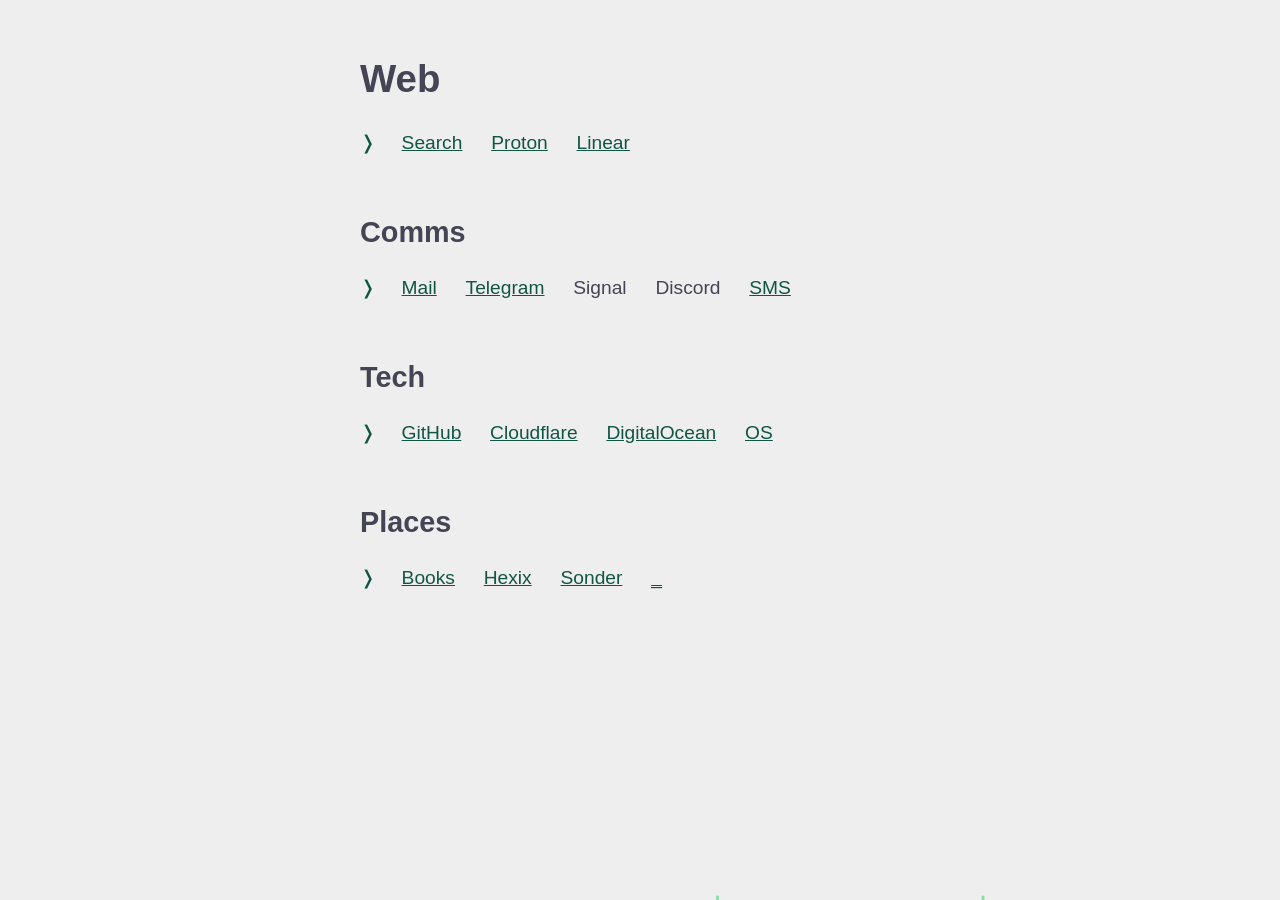
==== index.html @ 9ab38191 "Add favicon.svg" ====
<!DOCTYPE html>
<html lang="en">
    <head>
        <meta charset="utf-8">
        <meta name="viewport" content="width=device-width, initial-scale=1">
        <meta name="description" content="A collection of web links">
        <link rel="icon" href="/favicon.svg" type="image/svg+xml">
        <link rel="stylesheet" href="normalize.css">
        <link rel="stylesheet" href="style.css">
        <title>Web</title>
        <script type='text/javascript' src="simulation.js"></script>
    </head>
    <body>
        <canvas id="simulation"></canvas>
        <div id="web">
            <header>
                <h1>Web</h1>
                <ul>
                    <li><a href="https://duckduckgo.com">Search</a></li>
                    <li><a href="https://account.proton.me">Proton</a></li>
                    <li><a href="https://linear.app/login">Linear</a></li>
                </ul>
            </header>

            <section>
                <h2>Comms</h2>
                <ul>
                    <li><a href="https://mail.proton.me">Mail</a></li>
                    <li><a href="https://web.telegram.org">Telegram</a></li>
                    <li>Signal</li>
                    <li>Discord</li>
                    <li><a href="https://messages.google.com">SMS</a></li>
                </ul>
            </section>

            <section>
                <h2>Tech</h2>
                <ul>
                    <li><a href="https://github.com/mstefanwalker">GitHub</a></li>
                    <li><a href="https://dash.cloudflare.com">Cloudflare</a></li>
                    <li><a href="https://cloud.digitalocean.com">DigitalOcean</a></li>
                    <li><a href="os.html">OS</a></li>
                </ul>
            </section>

            <section>
                <h2>Places</h2>
                <ul>
                    <li><a href="https://books.mste.fan">Books</a></li>
                    <li><a href="https://hexix.net">Hexix</a></li>
                    <li><a href="https://sonder.msw.green">Sonder</a></li>
                    <li><a href="https://www.youtube.com/watch?v=nsZn9AeVBTo">_</a></li>
                </ul>
            </section>
        </div>
   </body>
</html>
---- style.css ----
body {
    background: #eee;
}

#simulation {
    position: fixed;
    top: 0;
    z-index: -1;
}

#web {
    font-family: sans-serif;
    margin: 2.5rem auto;
    max-width: 35rem;
    line-height: 1.6;
    font-size: 1.2rem;
    color: #445;
    padding: 0 1rem;
    backdrop-filter: blur(0.2rem);
}

pre {
    margin: 2rem 0;
    padding: 1rem 1.8rem;
    background: #ced;
    color: #020;
    border-color: #395;
    border-radius: 0 0.4rem 0.4rem 0;
    border-width: 0.2rem;
    border-left-style: solid;
    overflow: auto;
    font-size: 1rem;
}

a {
    color: #154;
}

h1, h2, h3 {
    margin-top: 3.5rem;
    line-height: 1.2;
}

ul:before {
    content: "\276D";
    color: #154;
    position: absolute;
    left: 0;
}

ul {
    display: flex;
    flex-wrap: wrap;
    gap: 1.8rem;
    padding-left: 2.6rem;
    list-style-type: none;
    position: relative;
}

li {
    flex-shrink: 0;
}

hr {
    visibility: hidden;
    margin: 2.3rem;
}
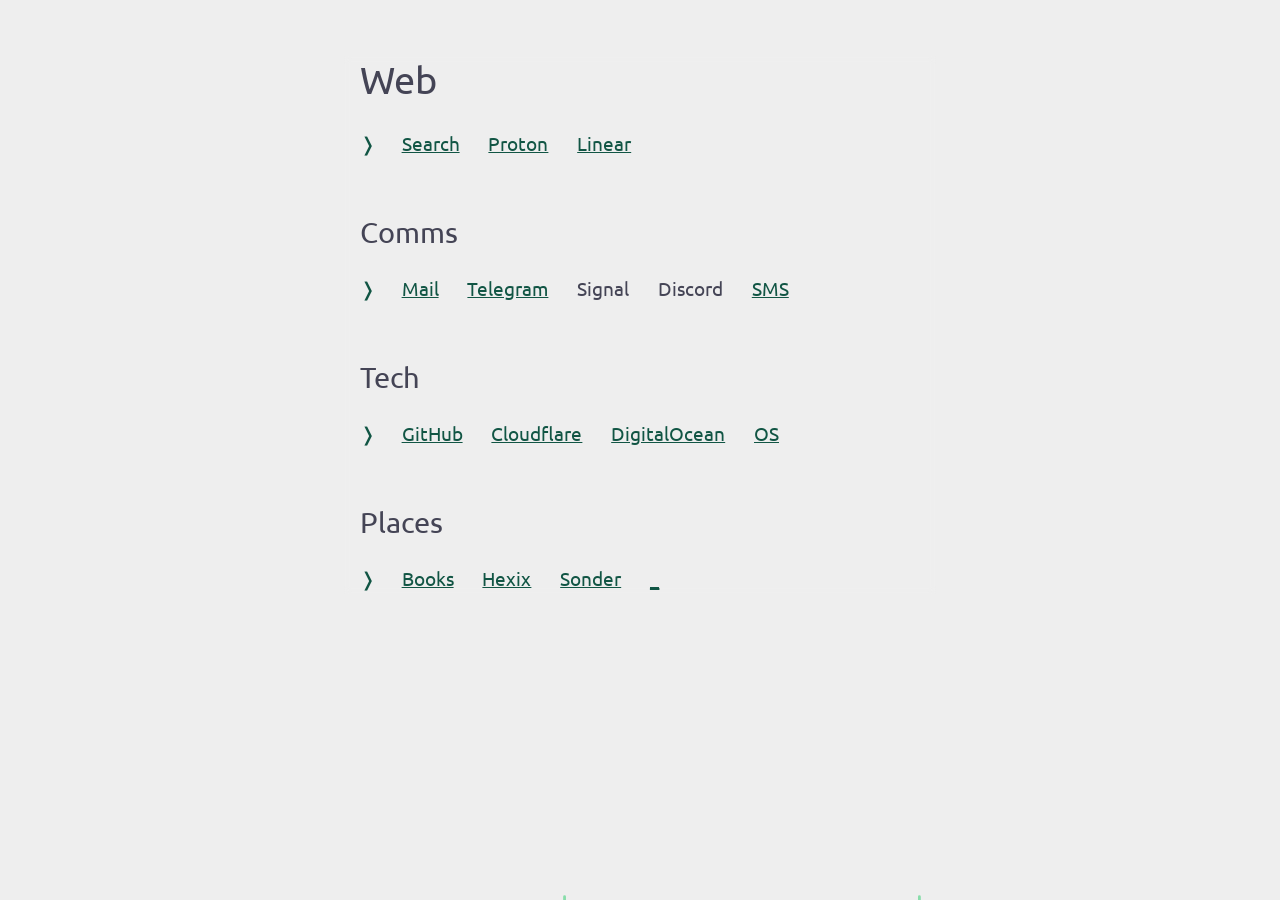
==== commit 7456daa5: "Add ubuntu font" ====
--- a/index.html
+++ b/index.html
@@ -6,6 +6,7 @@
         <meta name="description" content="A collection of web links">
         <link rel="icon" href="/favicon.svg" type="image/svg+xml">
         <link rel="stylesheet" href="normalize.css">
+        <link rel="stylesheet" href="font.css">
         <link rel="stylesheet" href="style.css">
         <title>Web</title>
         <script type='text/javascript' src="simulation.js"></script>
--- a/font.css
+++ b/font.css
@@ -0,0 +1,7 @@
+@font-face {
+    font-family: 'ubuntu';
+    font-style: normal;
+    font-weight: 100 900;
+    src: url(ubuntu-regular-subset.ttf) format('truetype');
+    font-display: swap;
+}
--- a/style.css
+++ b/style.css
@@ -9,7 +9,7 @@
 }
 
 #web {
-    font-family: sans-serif;
+    font-family: ubuntu, sans-serif;
     margin: 2.5rem auto;
     max-width: 35rem;
     line-height: 1.6;
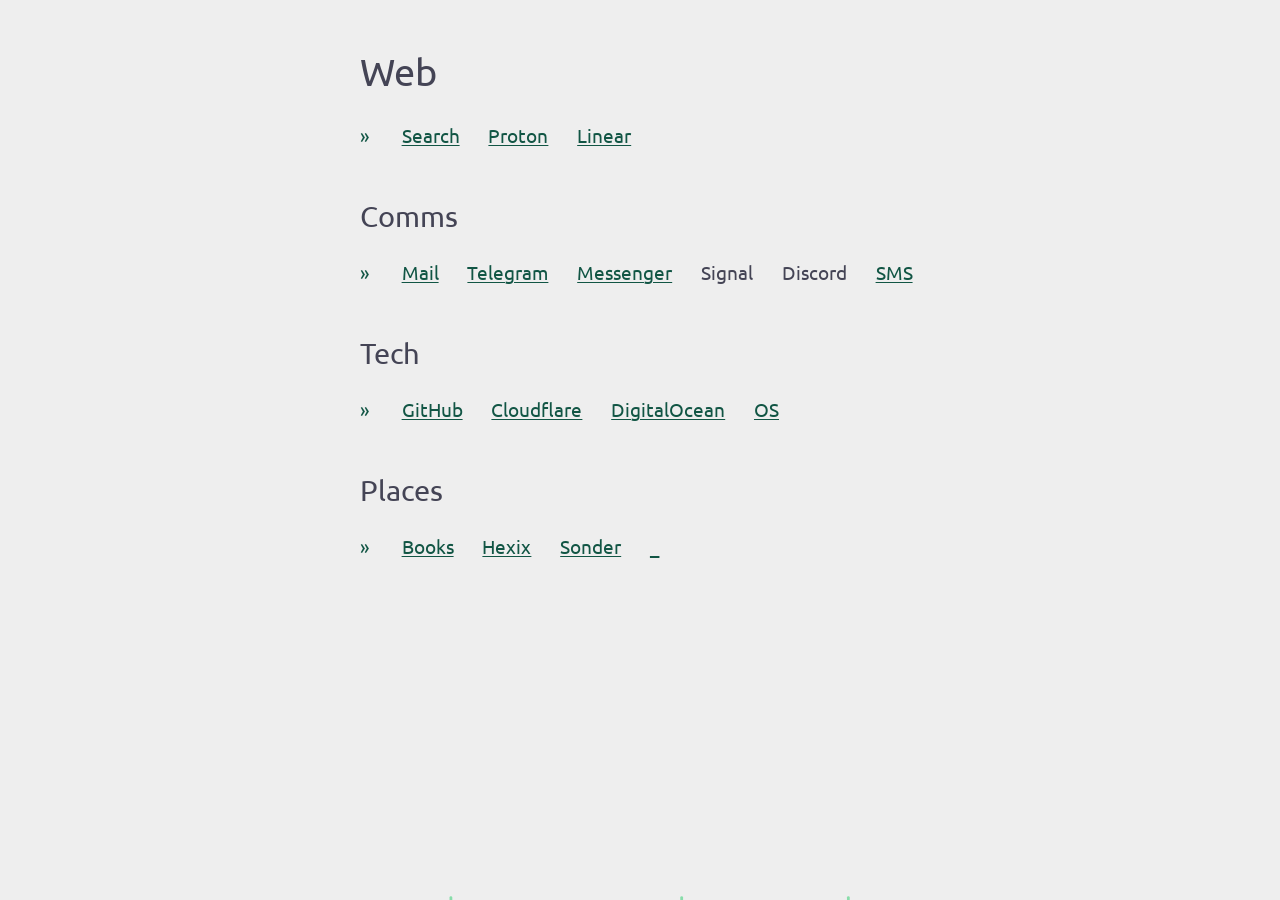
==== commit 0edf35d7: "Add messenger link" ====
--- a/index.html
+++ b/index.html
@@ -28,6 +28,7 @@
                 <ul>
                     <li><a href="https://mail.proton.me">Mail</a></li>
                     <li><a href="https://web.telegram.org">Telegram</a></li>
+                    <li><a href="https://www.messenger.com">Messenger</a></li>
                     <li>Signal</li>
                     <li>Discord</li>
                     <li><a href="https://messages.google.com">SMS</a></li>
--- a/style.css
+++ b/style.css
@@ -15,8 +15,8 @@
     line-height: 1.6;
     font-size: 1.2rem;
     color: #445;
-    padding: 0 1rem;
-    backdrop-filter: blur(0.2rem);
+    padding: 0 2.8rem;
+    text-underline-offset: 0.1rem; /* normalize for chrome */
 }
 
 pre {
@@ -34,15 +34,16 @@
 
 a {
     color: #154;
+    text-decoration-thickness: 0.05rem; /* normalize for chrome mobile */
 }
 
 h1, h2, h3 {
-    margin-top: 3.5rem;
+    margin-top: 3rem;
     line-height: 1.2;
 }
 
 ul:before {
-    content: "\276D";
+    content: "\00BB";
     color: #154;
     position: absolute;
     left: 0;
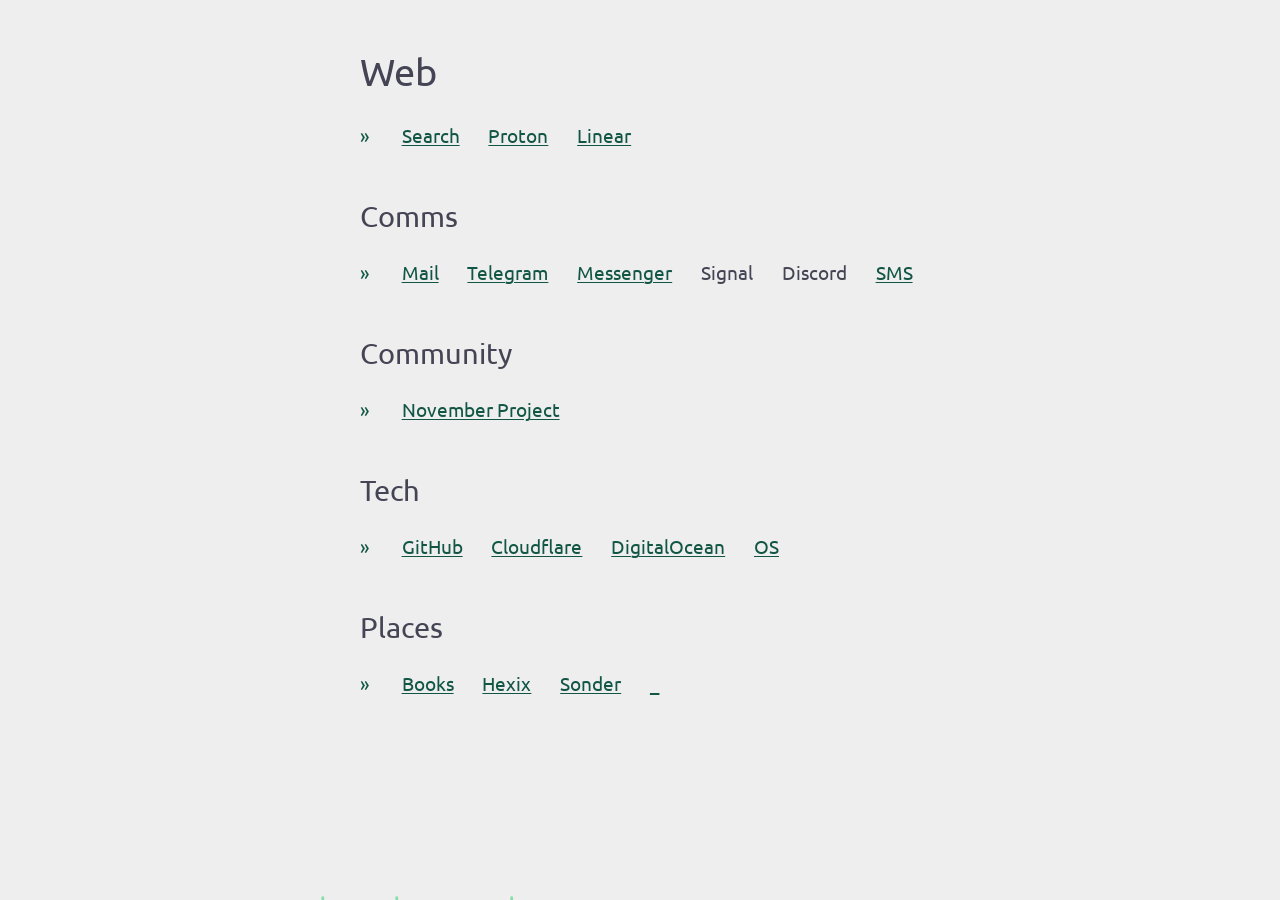
==== commit 42aee01c: "Add November Project link" ====
--- a/index.html
+++ b/index.html
@@ -36,6 +36,13 @@
             </section>
 
             <section>
+                <h2>Community</h2>
+                <ul>
+                    <li><a href="https://www.facebook.com/novemberprojectwoo">November Project</a></li>
+                </ul>
+            </section>
+
+            <section>
                 <h2>Tech</h2>
                 <ul>
                     <li><a href="https://github.com/mstefanwalker">GitHub</a></li>
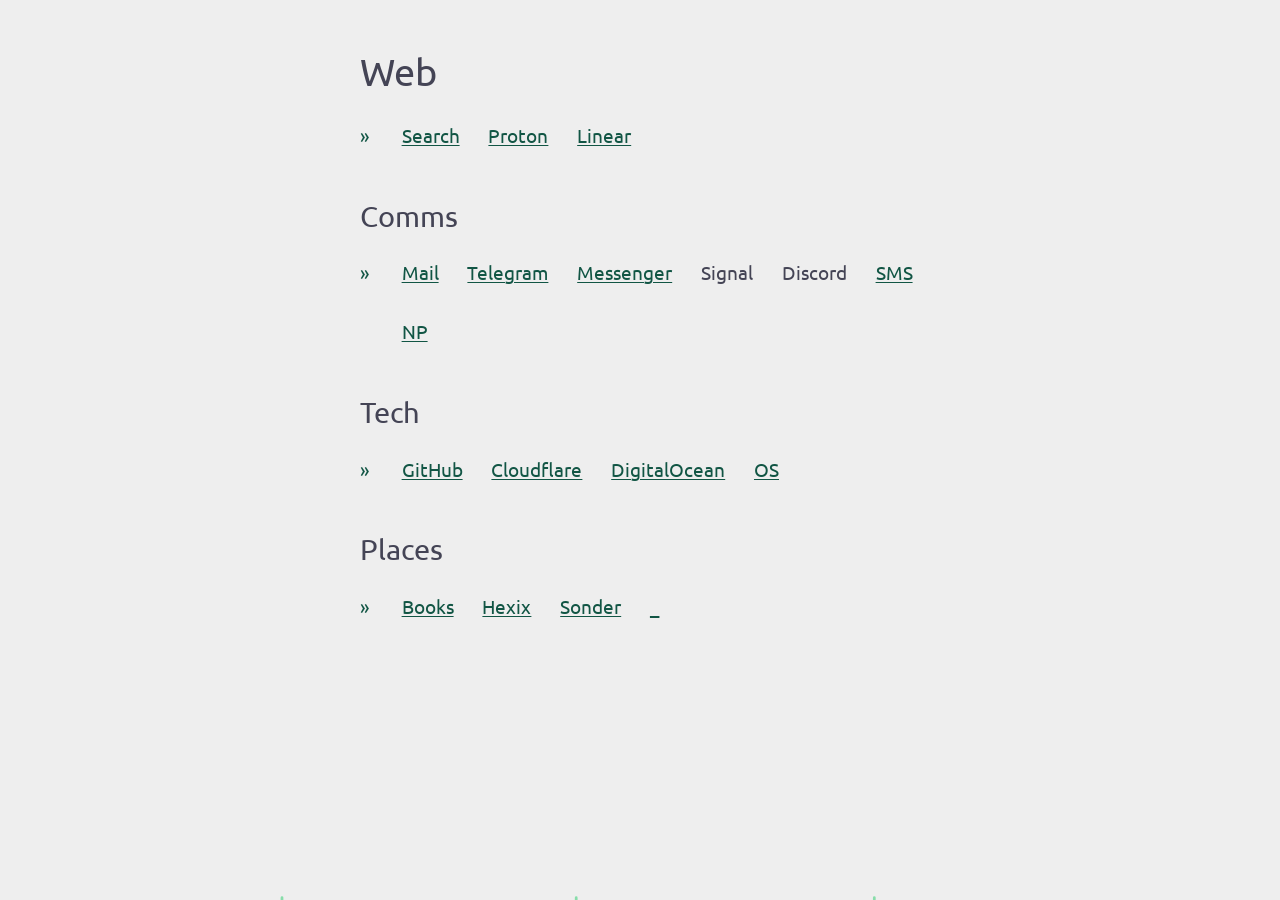
==== commit d691c4c3: "Move NP to Comms" ====
--- a/index.html
+++ b/index.html
@@ -32,13 +32,7 @@
                     <li>Signal</li>
                     <li>Discord</li>
                     <li><a href="https://messages.google.com">SMS</a></li>
-                </ul>
-            </section>
-
-            <section>
-                <h2>Community</h2>
-                <ul>
-                    <li><a href="https://www.facebook.com/novemberprojectwoo">November Project</a></li>
+                    <li><a href="https://www.facebook.com/novemberprojectwoo">NP</a></li>
                 </ul>
             </section>
 
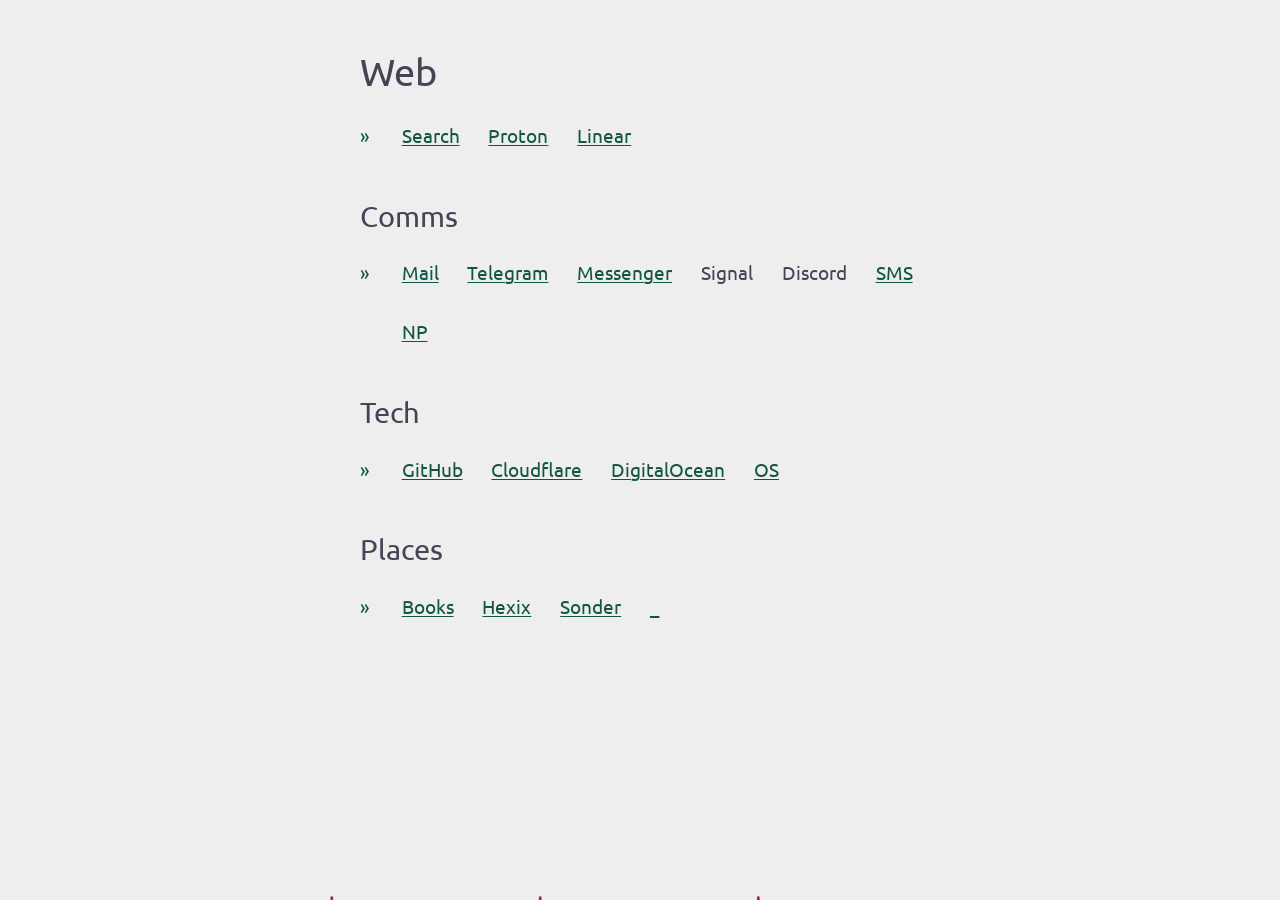
==== commit c772299e: "Place simulation on top" ====
--- a/index.html
+++ b/index.html
@@ -12,7 +12,6 @@
         <script type='text/javascript' src="simulation.js"></script>
     </head>
     <body>
-        <canvas id="simulation"></canvas>
         <div id="web">
             <header>
                 <h1>Web</h1>
@@ -56,5 +55,6 @@
                 </ul>
             </section>
         </div>
-   </body>
+        <canvas id="simulation"></canvas>
+    </body>
 </html>
--- a/style.css
+++ b/style.css
@@ -5,7 +5,8 @@
 #simulation {
     position: fixed;
     top: 0;
-    z-index: -1;
+    z-index: 1;
+    pointer-events: none;
 }
 
 #web {
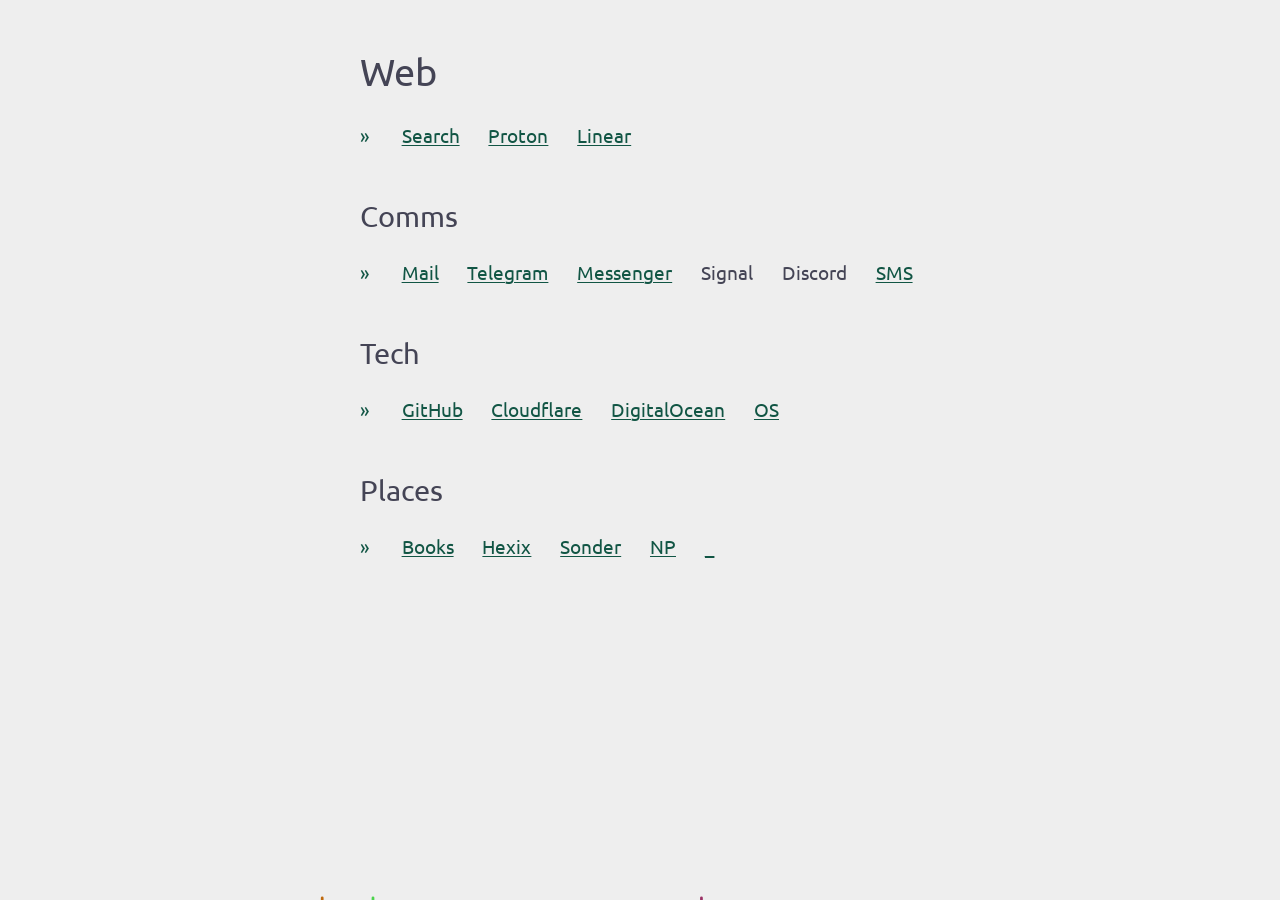
==== commit 8ecb6586: "Move NP to Places" ====
--- a/index.html
+++ b/index.html
@@ -31,7 +31,6 @@
                     <li>Signal</li>
                     <li>Discord</li>
                     <li><a href="https://messages.google.com">SMS</a></li>
-                    <li><a href="https://www.facebook.com/novemberprojectwoo">NP</a></li>
                 </ul>
             </section>
 
@@ -51,6 +50,7 @@
                     <li><a href="https://books.mste.fan">Books</a></li>
                     <li><a href="https://hexix.net">Hexix</a></li>
                     <li><a href="https://sonder.msw.green">Sonder</a></li>
+                    <li><a href="https://www.facebook.com/novemberprojectwoo">NP</a></li>
                     <li><a href="https://www.youtube.com/watch?v=nsZn9AeVBTo">_</a></li>
                 </ul>
             </section>
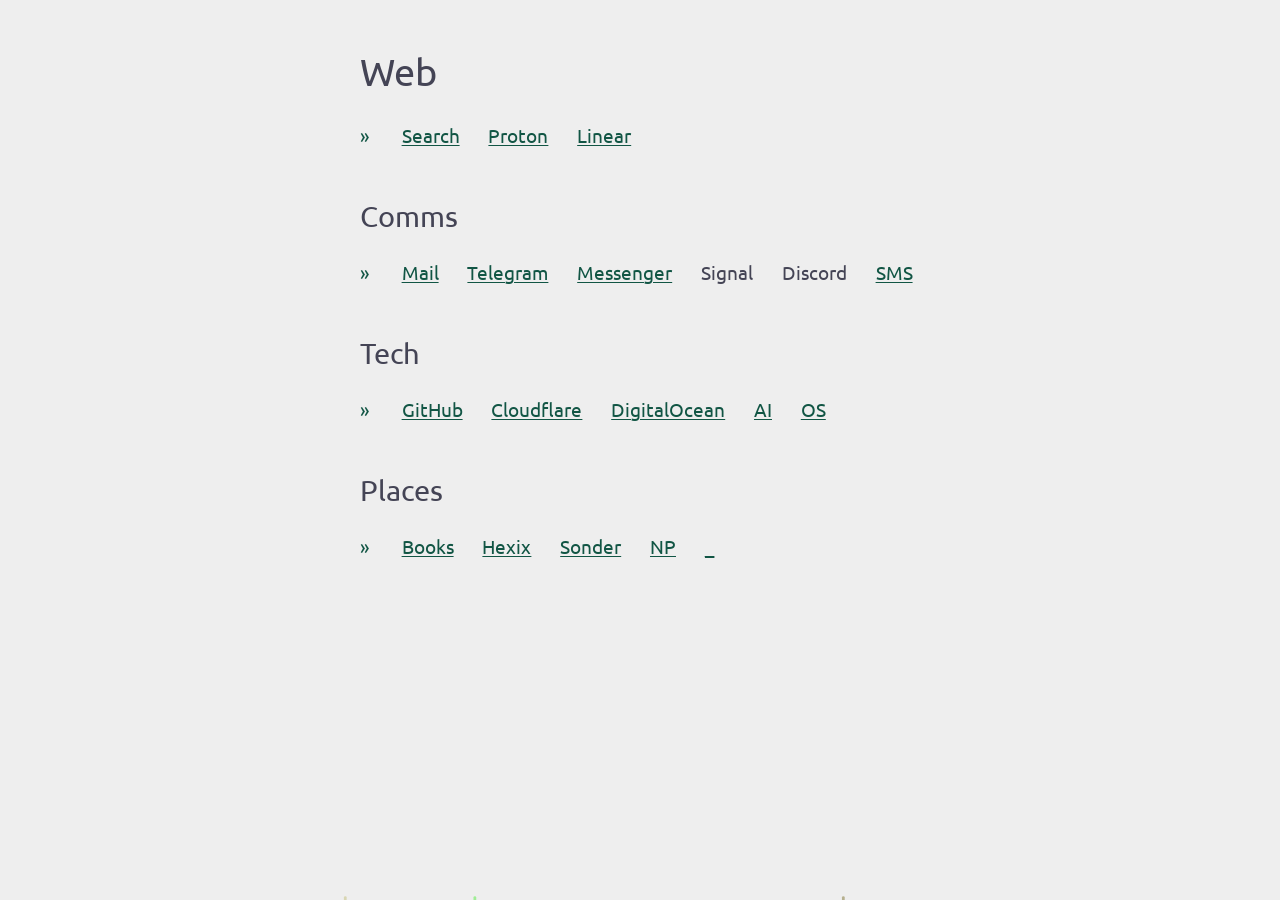
==== commit 40f2deb5: "Add ai page" ====
--- a/index.html
+++ b/index.html
@@ -40,6 +40,7 @@
                     <li><a href="https://github.com/mstefanwalker">GitHub</a></li>
                     <li><a href="https://dash.cloudflare.com">Cloudflare</a></li>
                     <li><a href="https://cloud.digitalocean.com">DigitalOcean</a></li>
+                    <li><a href="ai.html">AI</a></li>
                     <li><a href="os.html">OS</a></li>
                 </ul>
             </section>
